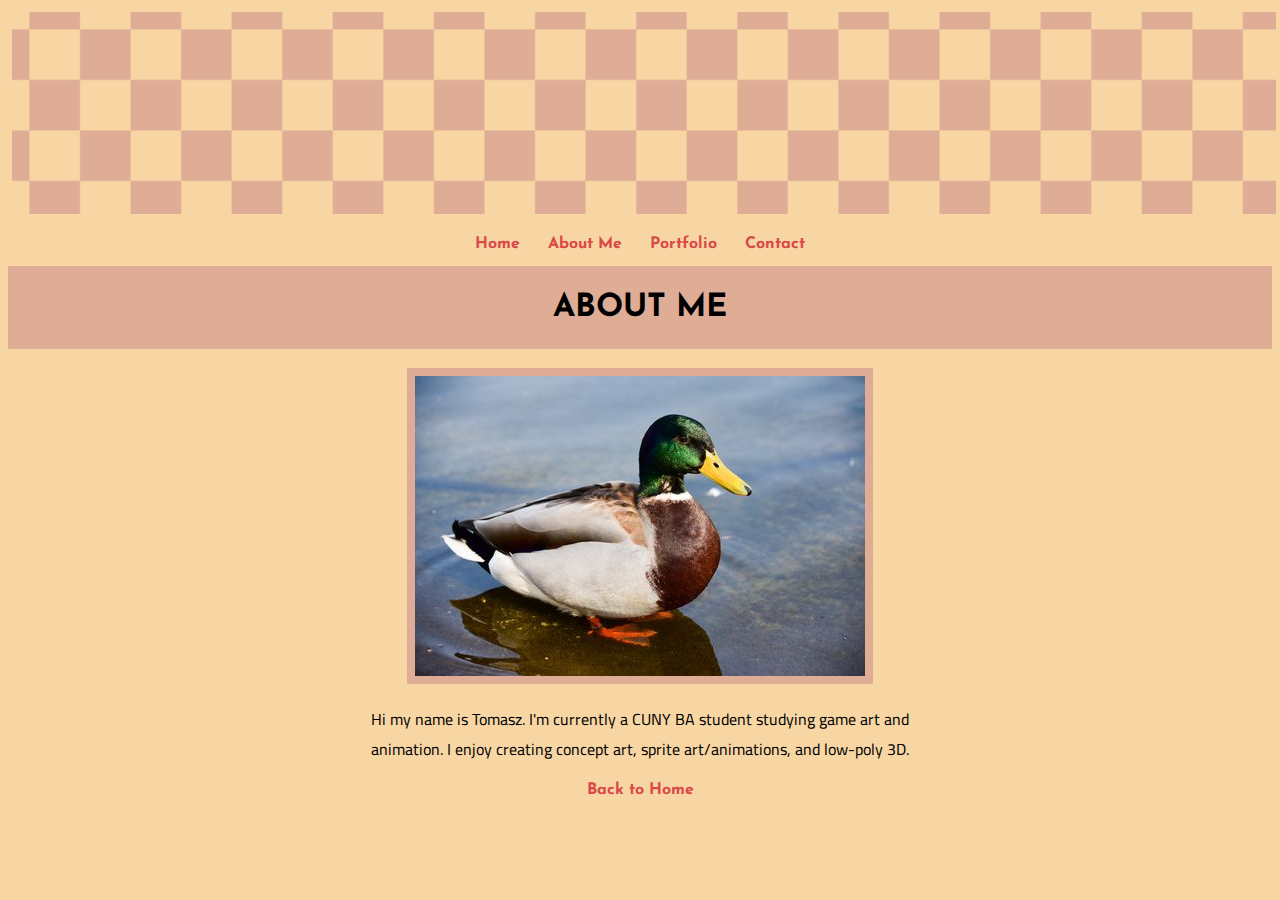
==== about_me.html @ 7bf1a56c "added initial site files" ====
<!DOCTYPE html>
<html lang="en">
<head>
	<meta charset="UTF-8">
	<meta http-equiv="X-UA-Compatible" content="IE-edge">
	<meta name="viewport" content="width=device-width, ititial-scale=1.0">
	<link rel="stylesheet" href="style.css">
	<title>About Me</title>
</head>

<body>

	<img src="images/checkerboard.gif" class="banner" width="" alt="banner">

	<div id="navbar">
		<a href="index.html">Home</a>
		<a href="about_me.html">About Me</a>
		<a href="portfolio_1.html">Portfolio</a>
		<a href="contact.html">Contact</a>
		<link rel="preconnect" href="https://fonts.googleapis.com">
<link rel="preconnect" href="https://fonts.gstatic.com" crossorigin>
<link href="https://fonts.googleapis.com/css2?family=Cairo:wght@300&family=Josefin+Sans:wght@500&display=swap" rel="stylesheet">
	</div>


	<div class="topText">
		<h1>About Me</h1>
	</div>

	<h3></h3>

	<img src="images/duck.jpg" class="aboutpic" width="" alt="duck">

	<p>Hi my name is Tomasz. I'm currently a CUNY BA student studying game art and animation. I enjoy creating concept art, sprite art/animations, and low-poly 3D.</p>

	<div class="backToHome">
		<a href="index.html">Back to Home</a>
	</div>
	
	<script>
	</script>
</body>
</html>
---- style.css ----
body {
	background-color: #f7d6a3;
	text-align: center;
}

h1, h2, h3, h4, h5, a {
	font-family: 'Josefin Sans', sans-serif;
}

p {
	font-family: 'Cairo', sans-serif;
}

p, h2 {
	color: black;
	min-width: 30ex;
	max-width: 70ex;
	display: block;
  	margin-left: auto;
  	margin-right: auto;
  	width: 70%;
}

h1 {
	text-transform: uppercase;
}

h1, h3 {
	text-align: center;
}

h4 {
	background-color: : #dfac96;
	padding: 5px;
}

a {
	color: #da4848;
	text-decoration: none;
	font-weight: 900;
}

a:hover {
	color: #4147BF;
}

.backToHome {
	text-align: center;
}

#intro {
	border-width: 10px;
}

.aboutpic {
	border-color: #dfac96;
	border-style: solid;
	border-width: 8px;
}

.portfolio {
	border-color: #dfac96;
	border-style: solid;
	border-width: 4px;
	width: 256px;
	margin: 4px;
	transition: transform .2s;
}

.portfolio:hover {
	-ms-transform: scale(1.3);
  	-webkit-transform: scale(1.3);
  	transform: scale(1.3); 
}

.galleryImage {
	display: flex;
	justify-content: center;
}

#imgClick {
	border-color: #dfac96;
	border-style: solid;
	border-width: 10px;
	width: 720px;
}

.topText {
	background-color: #dfac96;
	padding: 4px;
}

#portfolioIcons {
	display: flex;
  	justify-content: center;
}

.portfolioImg {
	display: flex;
	flex-wrap: wrap;
  	justify-content: center;
}

.banner {
	width: 100%;
	height: auto;
	margin: 4px;
}

#navbar {
	overflow: hidden;
	background-color: #f7d6a3;
	display: flex;
	justify-content: center;
}

#navbar a {
	float: left;
	text-align: center;
	padding: 14px;
  	text-decoration: none;
}
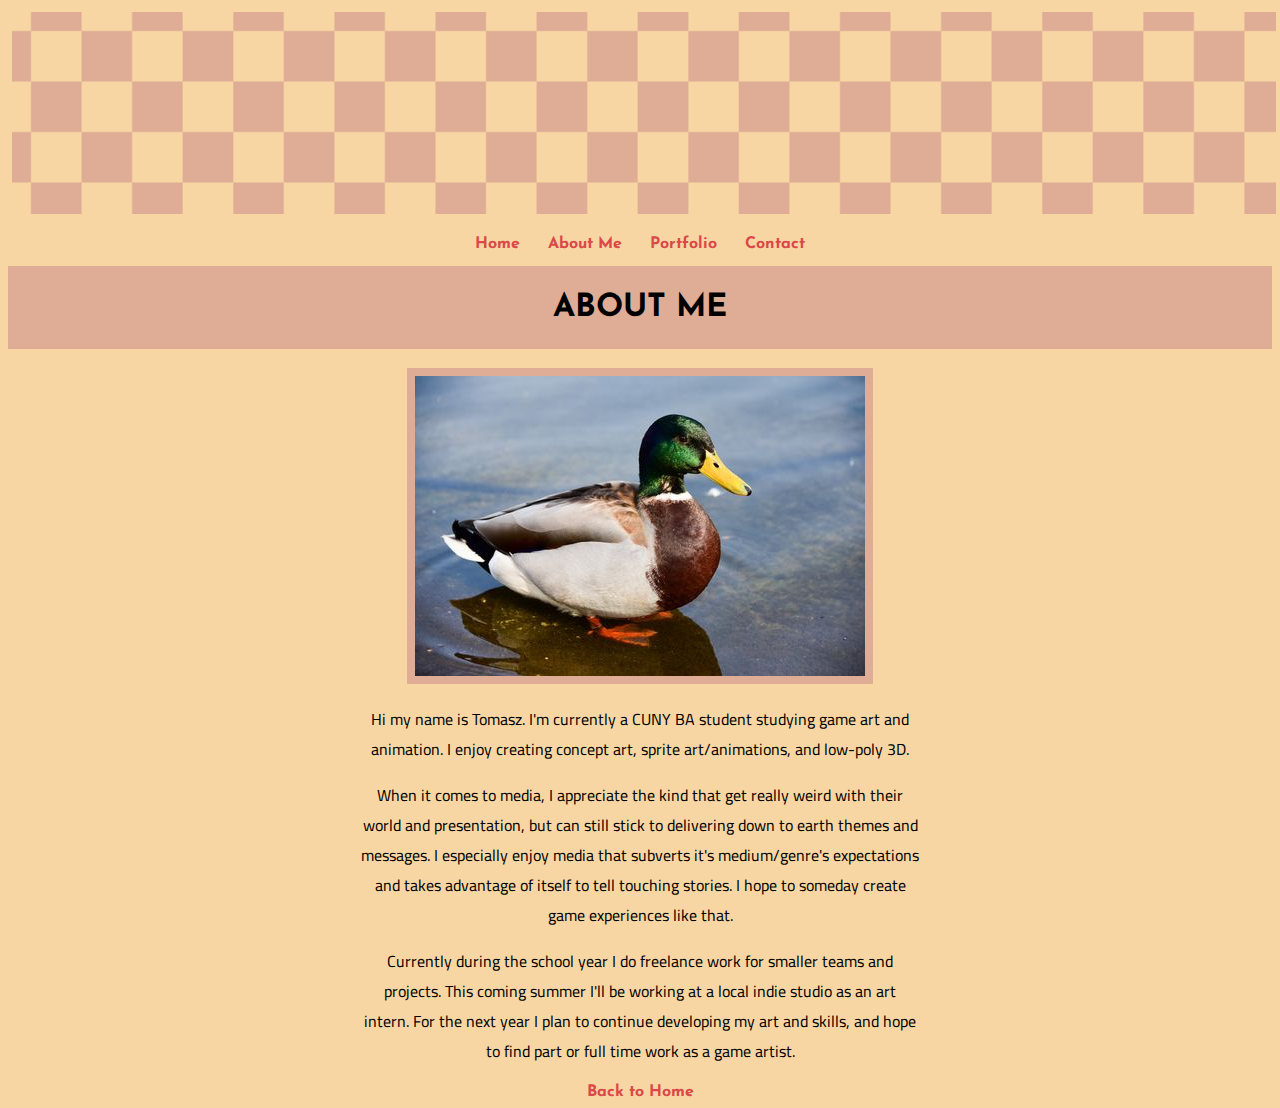
==== commit e0c008e0: "Update about_me.html" ====
--- a/about_me.html
+++ b/about_me.html
@@ -32,7 +32,9 @@
 	<img src="images/duck.jpg" class="aboutpic" width="" alt="duck">
 
 	<p>Hi my name is Tomasz. I'm currently a CUNY BA student studying game art and animation. I enjoy creating concept art, sprite art/animations, and low-poly 3D.</p>
-
+	<p>When it comes to media, I appreciate the kind that get really weird with their world and presentation, but can still stick to delivering down to earth themes and messages. I especially enjoy media that subverts it's medium/genre's expectations and takes advantage of itself to tell touching stories. I hope to someday create game experiences like that.</p>
+	<p>Currently during the school year I do freelance work for smaller teams and projects. This coming summer I'll be working at a local indie studio as an art intern. For the next year I plan to continue developing my art and skills, and hope to find part or full time work as a game artist.</p>
+	
 	<div class="backToHome">
 		<a href="index.html">Back to Home</a>
 	</div>
@@ -40,4 +42,4 @@
 	<script>
 	</script>
 </body>
-</html>+</html>
